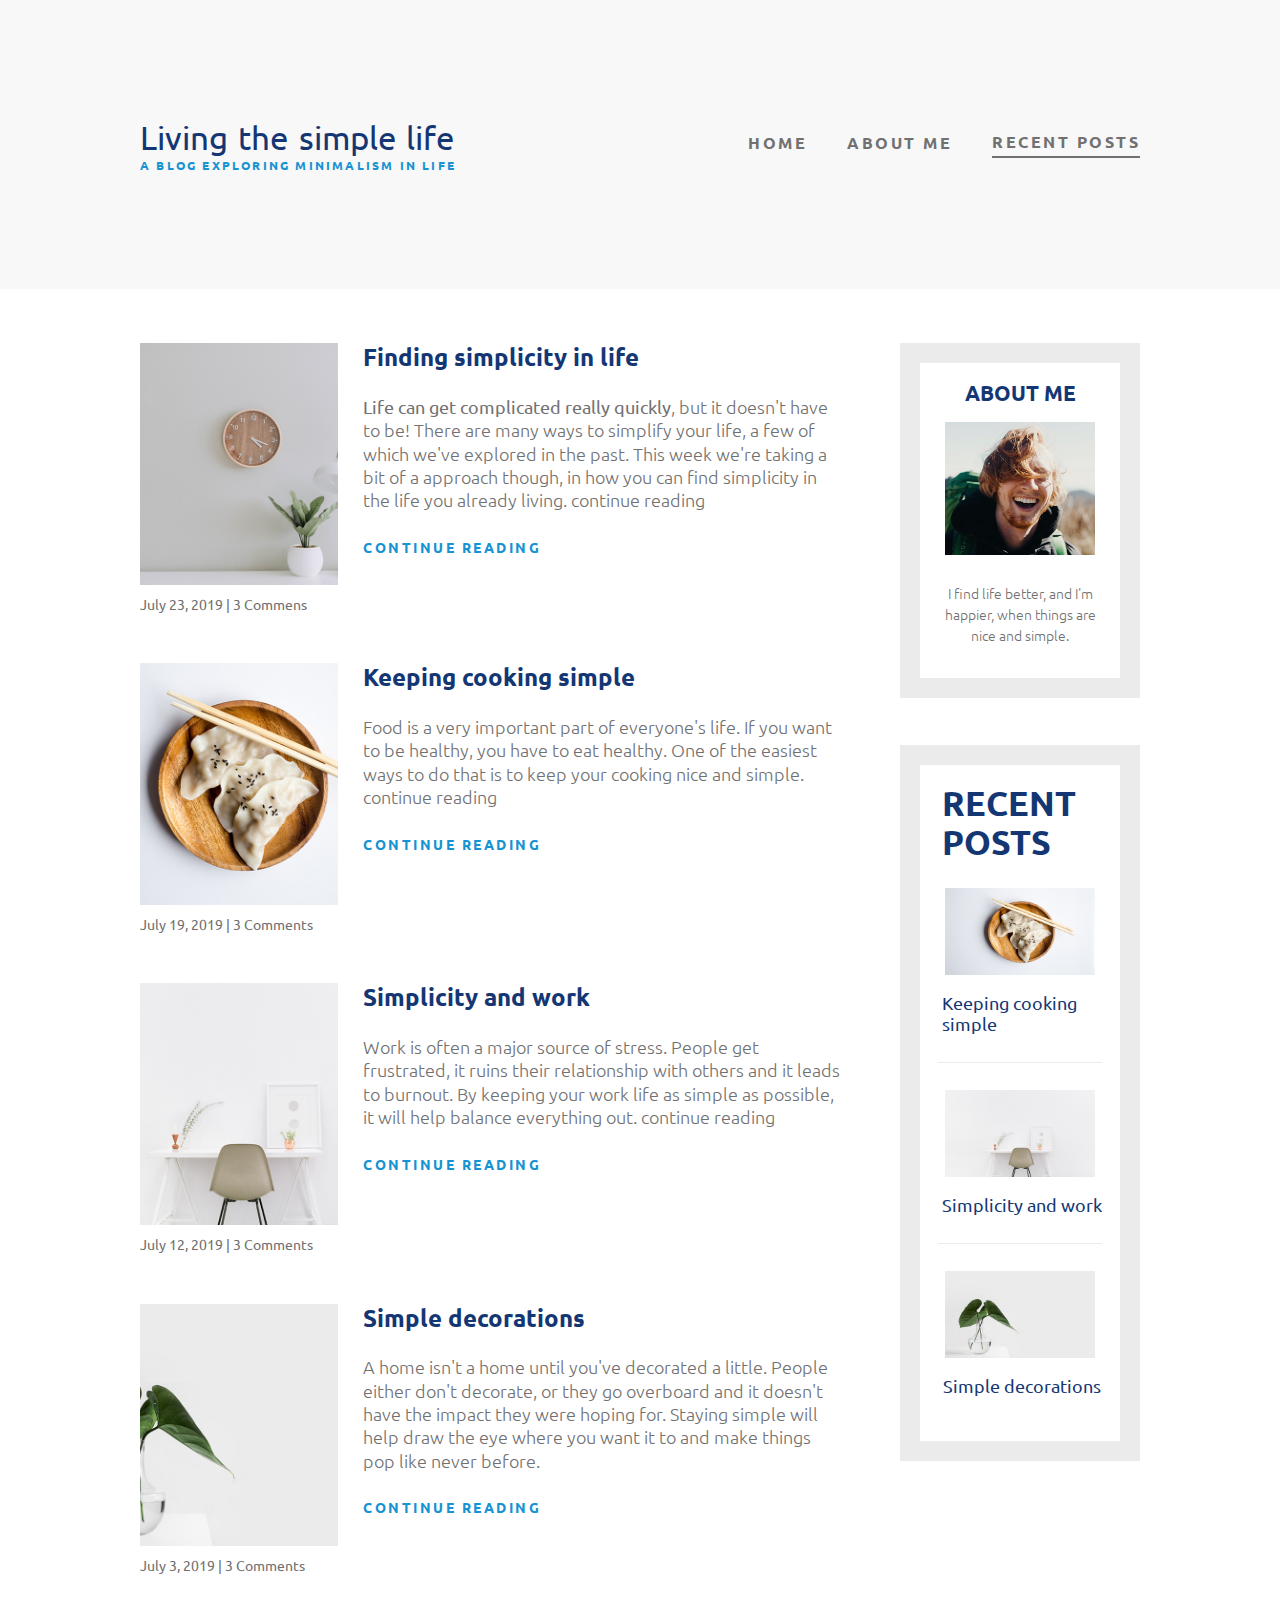
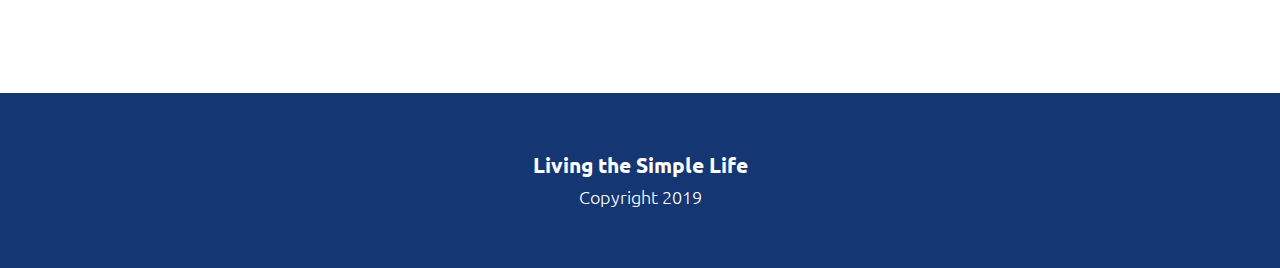
==== recent-posts.html @ 1e8de180 "recent-posts with css done" ====
<html>
  <head>
    <meta name="viewport" content="width=device-width, initial-scale=1">
    <link rel="stylesheet" href="normalize.css" />
    <link
      href="https://fonts.googleapis.com/css?family=Lora|Ubuntu:300,400,700&display=swap"
      rel="stylesheet"
    />
    <link rel="stylesheet" href="css/styles.css" />
  </head>
  <body>
    <!-- Header -->
    <header>
      <section class="navbar container">
        <nav>
          <div class="logo-container">
            <h1>Living the simple life</h1>
            <p>A blog exploring minimalism in life</p>
          </div>
          <ul>
            <li>
              <a  href="index.html">home</a>
            </li>
            <li>
              <a href="#">about me</a>
            </li>
            <li>
              <a class="active"  href="recent-posts.html">recent posts</a>
            </li>
          </ul>
        </nav>
      </section>
    </header>
<!-- content container -->
    <section class="content-container container">
    <!-- main -->
      <main>
        <!-- section articles  -->
        <section class="articles">

          <!-- article -->
          <div class="article">
            <div class="image-container">
                <img src="img/life.jpg" alt="poster" />
                <p>July 23, 2019 | 3 commens</p>
            </div>
  
            <div class="article-container">
                <h2>Finding simplicity in life</h2>
                <p>
                  <strong>Life can get complicated really quickly</strong>, but it
                  doesn't have to be! There are many ways to simplify your life,
                  <span> a few of which we've explored in the past</span>. This week
                  we're taking a bit of a approach though, in how you can find
                  simplicity in the life you already living. continue reading
                </p>
                <a href="#">continue reading</a>
            </div>
          </div>


          <!-- article -->
          <div class="article">
            <div class="image-container">
              <img src="/img/food.jpg" alt="food" />
              <p>July 19, 2019 | 3 comments</p>
            </div>
  
            <div class="article-container">
              <h2>Keeping cooking simple</h2>
              <p>
                Food is a very important part of everyone's life. If you want to
                be healthy, you have to eat healthy. One of the easiest ways to do
                that is to keep your cooking nice and simple. continue reading
              </p>
              <a href="#">continue reading</a>
            </div>
          </div>
          <!-- article -->
          <div class="article">
            <div class="image-container">
              <img src="/img/work.jpg" alt="work" />
              <p>July 12, 2019 | 3 comments</p>
            </div>
  
            <div class="article-container">
              <h2>Simplicity and work</h2>
              <p>
                Work is often a major source of stress. People get frustrated, it
                ruins their relationship with others and it leads to burnout. By
                keeping your work life as simple as possible, it will help balance
                everything out. continue reading
              </p>
              <a href="#">continue reading</a>
            </div>
          </div>
          <!-- article -->
          <div class="article">
            <div class="image-container">
              <img src="/img/deco.jpg" alt="" />
              <p>July 3, 2019 | 3 comments</p>
            </div>
  
            <div class="article-container">
              <h2>Simple decorations</h2>
              <p>
                A home isn't a home until you've decorated a little. People either
                don't decorate, or they go overboard and it doesn't have the
                impact they were hoping for. Staying simple will help draw the eye
                where you want it to and make things pop like never before.
              </p>
              <a href="#">continue reading</a>
            </div>
          </div>
        </section>
      </main>
      <!-- Sidebar -->
      <aside>
        <!-- about me -->
        <div class="about-me">
          <h3>about me</h3>
          <img src="/img/about-me.jpg" alt="about-me">
          <p>I find life better, and I'm happier, when things are nice and simple.</p>
        </div>
        <div class="recent-posts">

          <h2>recent posts</h2>
          <!-- recent post -->
          <div class="recent-post">
            <img src="/img/food.jpg" alt="cooking">
            <p>Keeping cooking simple</p>
          </div>
          <div class="recent-post">
            <img src="/img/work.jpg" alt="working">
            <p>Simplicity and work</p>
          </div>
          <div class="recent-post">
            <img src="/img/deco.jpg" alt="cooking">
            <p>Simple decorations</p>
          </div>
        </div>
      </aside>
    </section>

    <footer>
      <h3>Living the Simple Life</h3>
      <p>Copyright 2019</p>
    </footer>
  </body>
</html>
---- css/styles.css ----
/* 
main points
 main-container max-width:930px;
 mobilefirst so use min-width queries
 colors
 white = #fff
 offwhite = f8f8f8
 lightgrey=#ebebeb
 darkgrey=707070
 darkergrey=717171
 lightblue=#1792D2
 darkblue=##143774


*/

/* basic setup */
:root{
    --white:#fff;
    --offwhite : f8f8f8;
    --lightgrey:#ebebeb;
    --darkgrey:#707070;
    --darkergrey:#717171;
    --lightblue:#1792D2;
    --darkblue:#143774;
}
body{
    font-size: 1.125rem;
    box-sizing: border-box;
    font-family: 'Ubuntu', sans-serif;
    color: var(--darkergrey);
    margin: 0;
}
h1, h2, h3, h4,h5,h6,p, li, ul{
    margin:0;
}

p{
    font-size: 1.125rem;
}

img{
    display: block;
    width: 100%;
}

a{
    display: inline-block;
    letter-spacing: 2.5px;
}
/* basic setup ends */

/* layout style start */

.container{
    width: 95%;
    max-width: 1000px;
    margin: 0 auto;
}

header{
    background-color: var(--offwhite);
}
header nav{
    display: flex;
    justify-content: space-between;
    padding: 6.46em 0;
    flex-wrap: wrap;
}


header nav ul{
    display: flex;
    justify-content: space-between;
    align-items: center;
    list-style: none;
}

header nav ul li a{
    font-size: 1rem;
    text-decoration: none;
    color: var(--darkergrey);
    font-weight: 800;
    text-transform: uppercase;
}

header nav ul li:not(:first-child){
    margin-left: 40px;
}

header nav ul li a{
    padding-bottom: 4px;
}

.logo-container h1{
    font-size: 2.0625rem;
    padding:2.5px 0;
    font-weight: 400;
    color: var(--darkblue);
    word-spacing: 2.3px;
}

.logo-container p{
    font-size: 12px;
    text-transform: uppercase;
    font-weight: 800;
    color: var(--lightblue);
    letter-spacing: 2.2px;
}


.active{
    border-bottom: 2px solid var(--darkergrey);    
}
/* layout style ends */

/* main content */

    .content-container {
        display: flex;
        justify-content: space-between;
        padding: 54px 0 69 0;
    }
    /* all paragaphs of articles */
    .article-container p{
        padding-right: 10px;
        font-weight: 300;
    }
   

    main{
        width: 71.5%;
    }
    
    .feature-article{
        border-bottom: 1px solid var(--lightgrey);
        margin-bottom: 1.5em;
    
    }

    .feature-article .image-container img{
        max-height: 308px;
        max-width: 714px;
        object-fit: cover;
        object-position: bottom;
        margin-bottom: 1.625rem;
    }

    .feature-article .image-container p{
        margin-bottom: 26px;
        color: var(--darkgrey);
        font-size: 0.875rem; 
    }
    
    .feature-article h2{
        font-size: 1.5rem;
        margin-bottom: .5em;
        color: var(--darkblue);
        font-weight: 400;
        letter-spacing: 2px;
    }
    .feature-article .article-container p{
        color: var(--darkgrey);
        margin-bottom: 1em;
    }
    .feature-article .article-container span{
        color: var(--lightblue);
        text-decoration: underline;
        
    }

    .feature-article .article-container a{
        font-size: 14px;
        text-transform: uppercase;
        letter-spacing: 2px;
        margin-bottom: 2em;
        font-weight: 800;
        color: var(--lightblue);
        text-decoration: none;
    }

    .article{
        display: flex;
        justify-content: space-between;
        margin-bottom: 51px;
        
    }

    .article .article-container{
        width: 68.8%;
    }

    .article .image-container{
        width: 27.7%;
    }
    
    .article .image-container img{
        min-height: 242px;
        object-fit: cover;
        margin-bottom: 11px;
    }
    
    .article .image-container p{
        font-size: 14px;
        color: var(--darkgrey);
        text-transform: capitalize;
        
    }
    .article .article-container h2{
        font-size: 24px;
        color: var(--darkblue);
        margin-bottom: 1em;
    }
    .article .article-container p{
        margin-bottom: 1.5em;
        line-height: 1.3;
    }
    .article .article-container a{
        font-size: 14px;
        text-decoration: none;
        color: var(--lightblue);
        font-weight: 800;
        text-transform: uppercase;
    }

    aside{
        width: 24.5%;
        max-width: 240px;
        
    }
    aside .about-me{
        display: flex;
        flex-direction: column;
        justify-content: center;
        align-items: center;
        border: 20px solid #ebebeb;
        padding: 1em;
        text-align: center;
        margin-bottom: 2.6em;
    }
    aside .about-me h3{
        text-transform: uppercase;
        margin-bottom:17px ;
        color: var(--darkblue);
    }
    aside .about-me img{
        max-width: 150px;
        min-height: 133px;
        object-fit: cover;
        object-position: center;
        margin-bottom: 28px;
    }

    aside .about-me p{
        font-size: 14px;
        font-weight: 300;
        line-height: 1.5;
        margin-bottom: 1em;
    }

    aside .recent-posts{
        border: 20px solid #ebebeb;
        padding: 1em;
        
                  
    }

    aside .recent-posts h2{
        margin-left: 4px;
        font-size: 34px;
        text-transform: uppercase;
        color: var(--darkblue);  
    }
    aside .recent-post img{
        

        max-width: 150px;
        margin-bottom: 1em;
        max-height: 87px;
    }

    aside .recent-post{

       display: flex;
       flex-direction: column;
       justify-content: center;
       align-items: center;
       padding: 1.5em 0;

    }
    aside .recent-post:not(:last-child){
        border-bottom: 1px solid var(--lightgrey) ;

    }

    aside .recent-post p{
        color: var(--darkblue);
        margin-left: 4px;
    }
/* main content container ends */

/* footer */
footer{
    display: flex;
    flex-direction: column;
    align-items: center;
    justify-content: center;
    padding:60px 0;
    background-color: var(--darkblue);
    color: var(--white);
}

footer h3{
    font-weight: 800;
    margin-bottom: .5em;
}
footer p{
    font-weight: 300;
}
/* footer ends          */

/* media query for mobile devices */

@media screen and (max-width:1000px){
    /* content start */
    .content-container{
        flex-direction: column;
        justify-content: center;
        align-items: center;
    }
    .feature-article .image-container img{
        max-width: 100%;
        object-fit: cover;
        object-position: right bottom;
        max-height:750px;
    }

    aside{
        width: 100%;
        max-width: 100%;
        
    }
    main{
        width: 100%;
    }
    .article .article-container{
        width: 100%;
    }
    aside .about-me img{
        max-width: 428px;
        max-height: 133px;

    }
    aside .recent-post img{
        max-width: 100%;
        max-height: 150px;
        object-position: center;
        object-fit: cover;
    }
    aside .recent-post{
        align-items: flex-start;
    }
    .article{
        flex-direction: column;
    }
    .article .image-container{
        width: 100%;
    }
    .article .image-container img{
        margin-bottom: 1.2em;
    }
    .article .image-container p{
        text-align: right;
        margin-bottom: -1.5em;
    }
    /* content ends */

}

@media screen and (max-width:800px){
    /* layout  start */
    header nav {
        flex-direction: column;
        padding: 47px 0 20px 0;
        align-items: center;
    }

    header nav ul {
        flex-direction: column;
        justify-content: center;
        align-items: center;
        padding-left: 0;
       
    }
    header nav ul li:not(:first-child) {
        margin-left: 0px;
    }

    header nav ul li{
        margin-bottom: 40px;
    }
    .logo-container {
        margin-bottom: 2.5325rem;
    }
    /* layout ends */

    /* content start*/
    aside .recent-post img{
        max-width: 26.25rem;
        max-height: 5.4375rem;
        object-position: center;
        object-fit: cover;
    }
    /* content ends*/
}


@media screen and (max-width:490px){
    .article .image-container p{
        text-align: right;
        margin-bottom: 1.5em;
    }
}
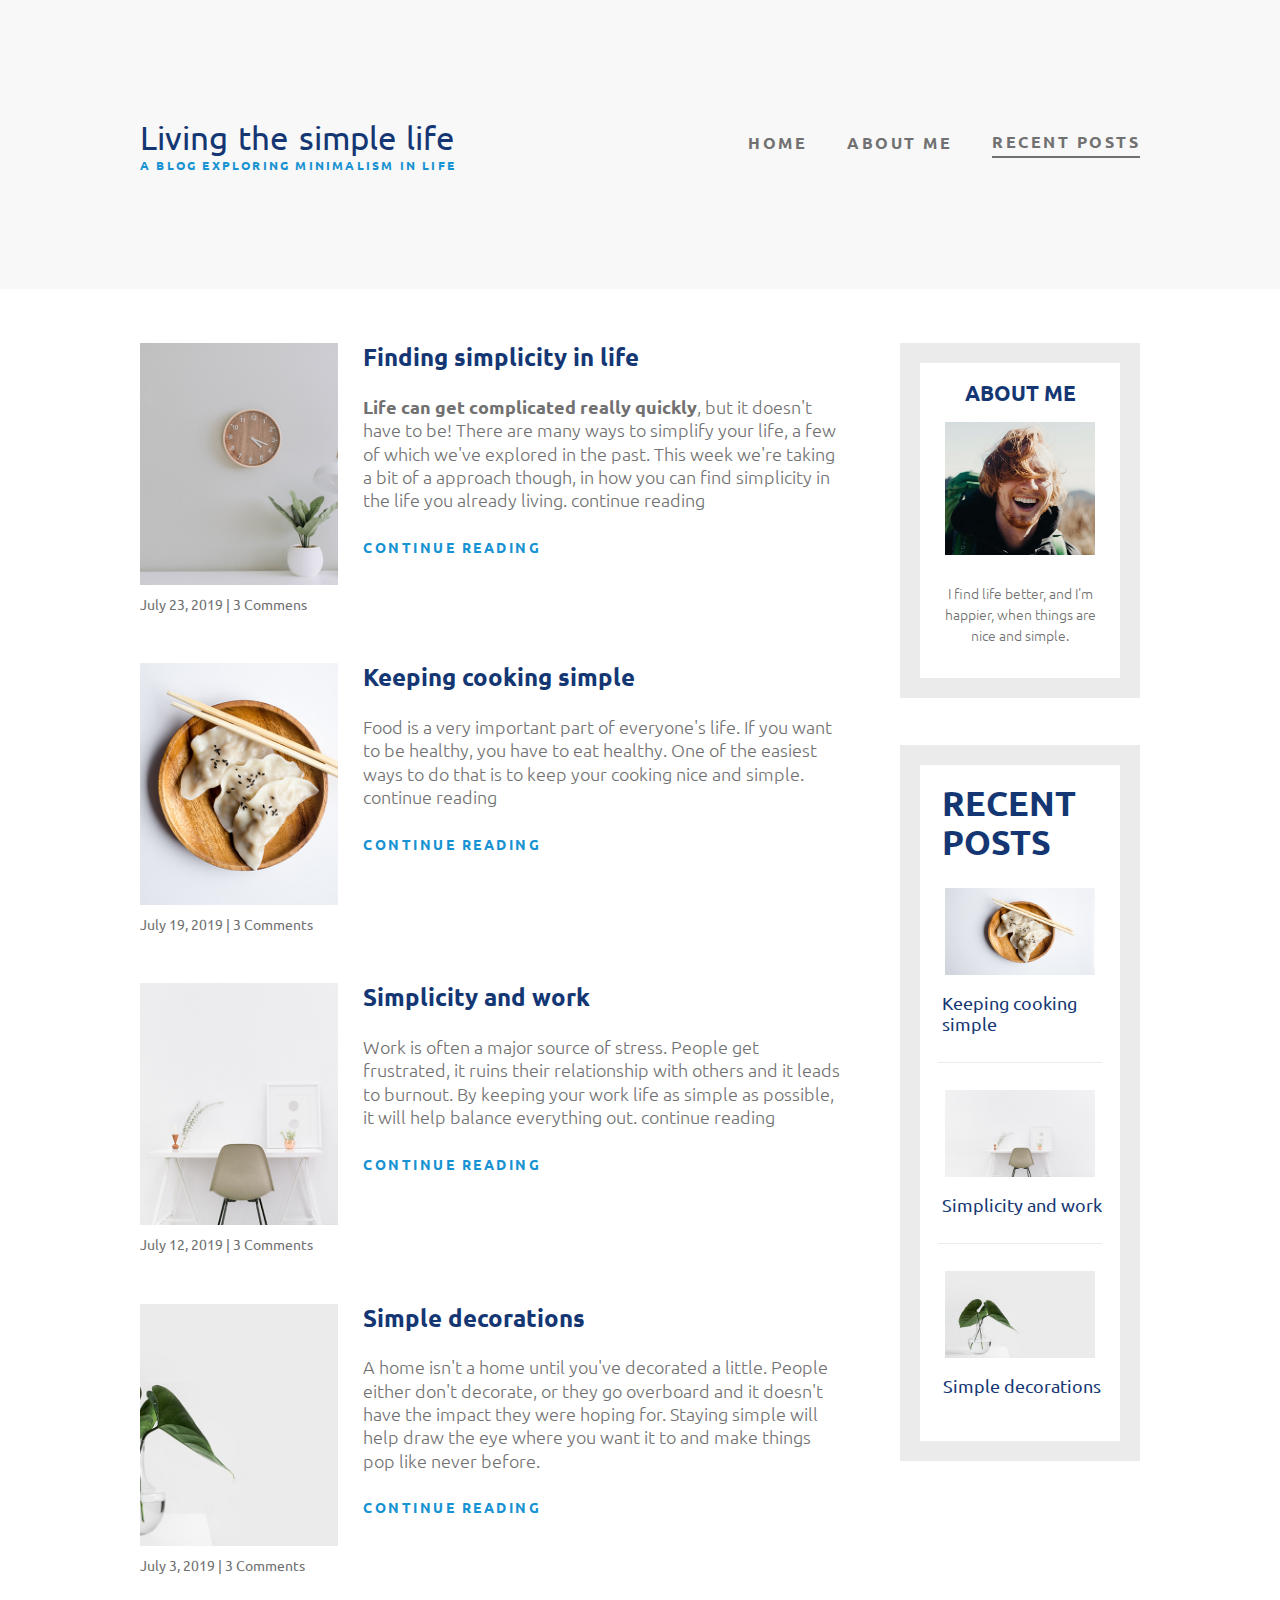
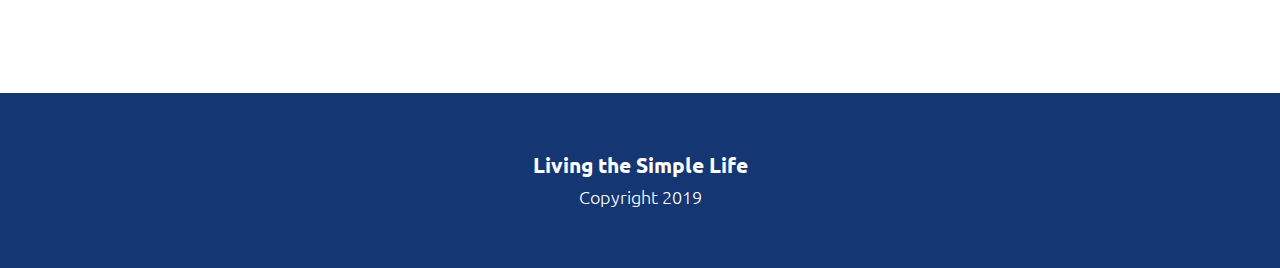
==== commit f2f8aa22: "about-me page with css done" ====
--- a/recent-posts.html
+++ b/recent-posts.html
@@ -22,7 +22,7 @@
               <a  href="index.html">home</a>
             </li>
             <li>
-              <a href="#">about me</a>
+              <a href="about-me.html">about me</a>
             </li>
             <li>
               <a class="active"  href="recent-posts.html">recent posts</a>
--- a/css/styles.css
+++ b/css/styles.css
@@ -319,6 +319,39 @@
 }
 /* footer ends          */
 
+
+/* about-me page */
+.about-article .image-container img{
+    max-height: 308px;
+    object-fit: cover;
+}
+.about-article-container{
+    padding: 56px 0 96px 0;
+}
+
+.about-article-container h2{
+    font-size: 24px;
+    font-weight: 600;
+    color: var(--darkblue);
+    margin-bottom: 1em;
+}
+
+.about-article-container p{ 
+
+    font-weight: 300;
+    margin-right: 14px;
+    margin-bottom: 1em;
+}
+
+.about-article-container h3{
+    font-family: lora  serif;
+    color: var(--lightblue);
+    margin-bottom: 1em;
+}
+
+strong{
+    font-weight: 800;
+}
 /* media query for mobile devices */
 
 @media screen and (max-width:1000px){
